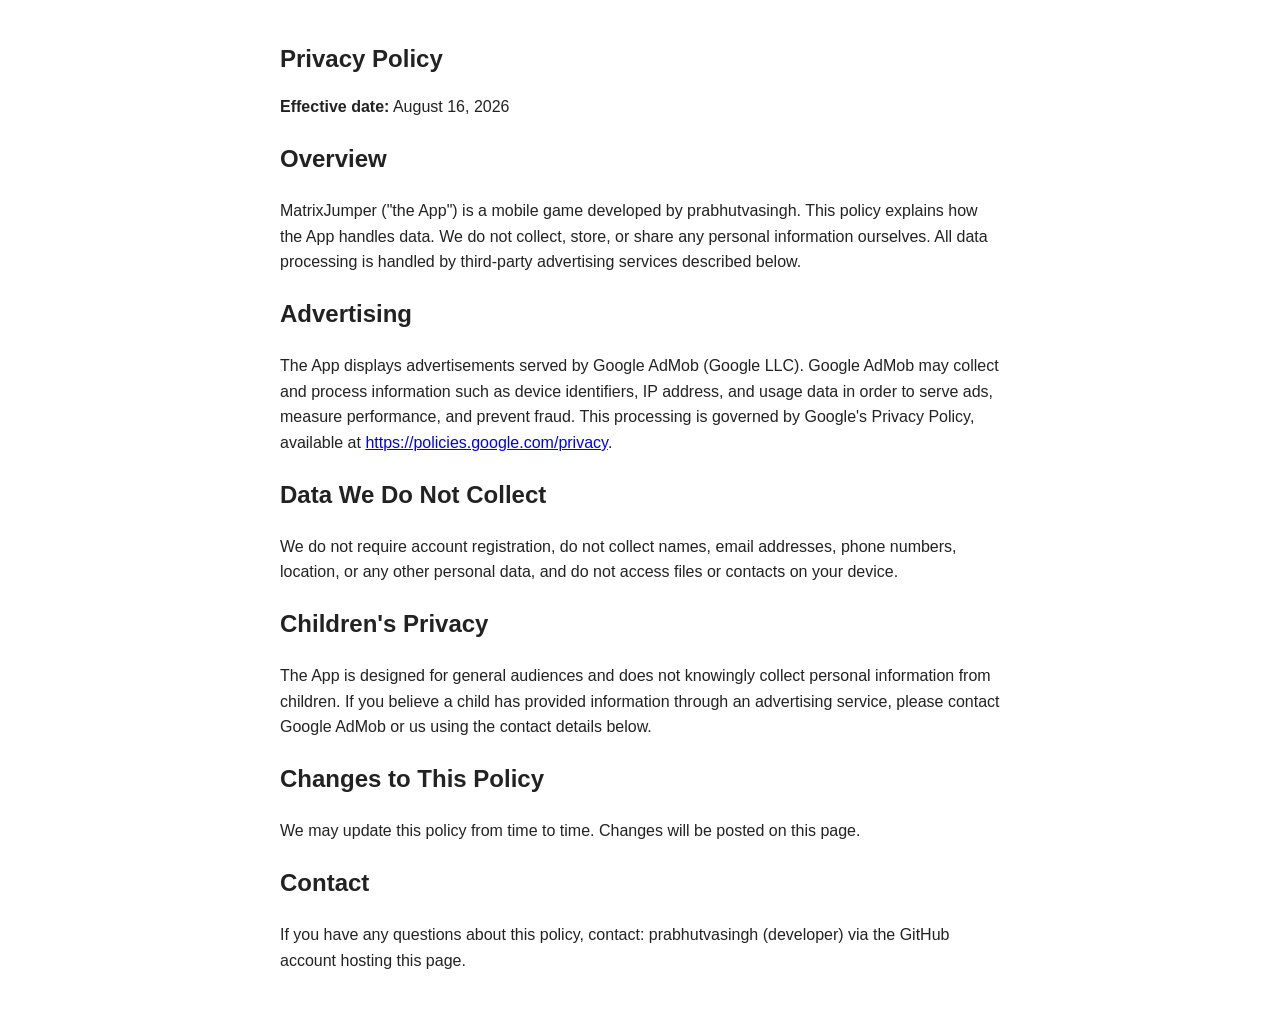
==== privacy-policy.html @ 162144b8 "Add privacy policy" ====
<!DOCTYPE html>
<html lang="en">
<head>
<meta charset="utf-8">
<meta name="viewport" content="width=device-width, initial-scale=1">
<title>Privacy Policy - MatrixJumper</title>
<style>
body { font-family: Arial, sans-serif; max-width: 720px; margin: 40px auto; padding: 0 16px; color: #222; line-height: 1.6; }
h1 { font-size: 24px; }
</style>
</head>
<body>
<h1>Privacy Policy</h1>
<p><strong>Effective date:</strong> August 16, 2026</p>

<h2>Overview</h2>
<p>MatrixJumper ("the App") is a mobile game developed by prabhutvasingh. This policy explains how the App handles data. We do not collect, store, or share any personal information ourselves. All data processing is handled by third-party advertising services described below.</p>

<h2>Advertising</h2>
<p>The App displays advertisements served by Google AdMob (Google LLC). Google AdMob may collect and process information such as device identifiers, IP address, and usage data in order to serve ads, measure performance, and prevent fraud. This processing is governed by Google's Privacy Policy, available at <a href="https://policies.google.com/privacy">https://policies.google.com/privacy</a>.</p>

<h2>Data We Do Not Collect</h2>
<p>We do not require account registration, do not collect names, email addresses, phone numbers, location, or any other personal data, and do not access files or contacts on your device.</p>

<h2>Children's Privacy</h2>
<p>The App is designed for general audiences and does not knowingly collect personal information from children. If you believe a child has provided information through an advertising service, please contact Google AdMob or us using the contact details below.</p>

<h2>Changes to This Policy</h2>
<p>We may update this policy from time to time. Changes will be posted on this page.</p>

<h2>Contact</h2>
<p>If you have any questions about this policy, contact: prabhutvasingh (developer) via the GitHub account hosting this page.</p>
</body>
</html>
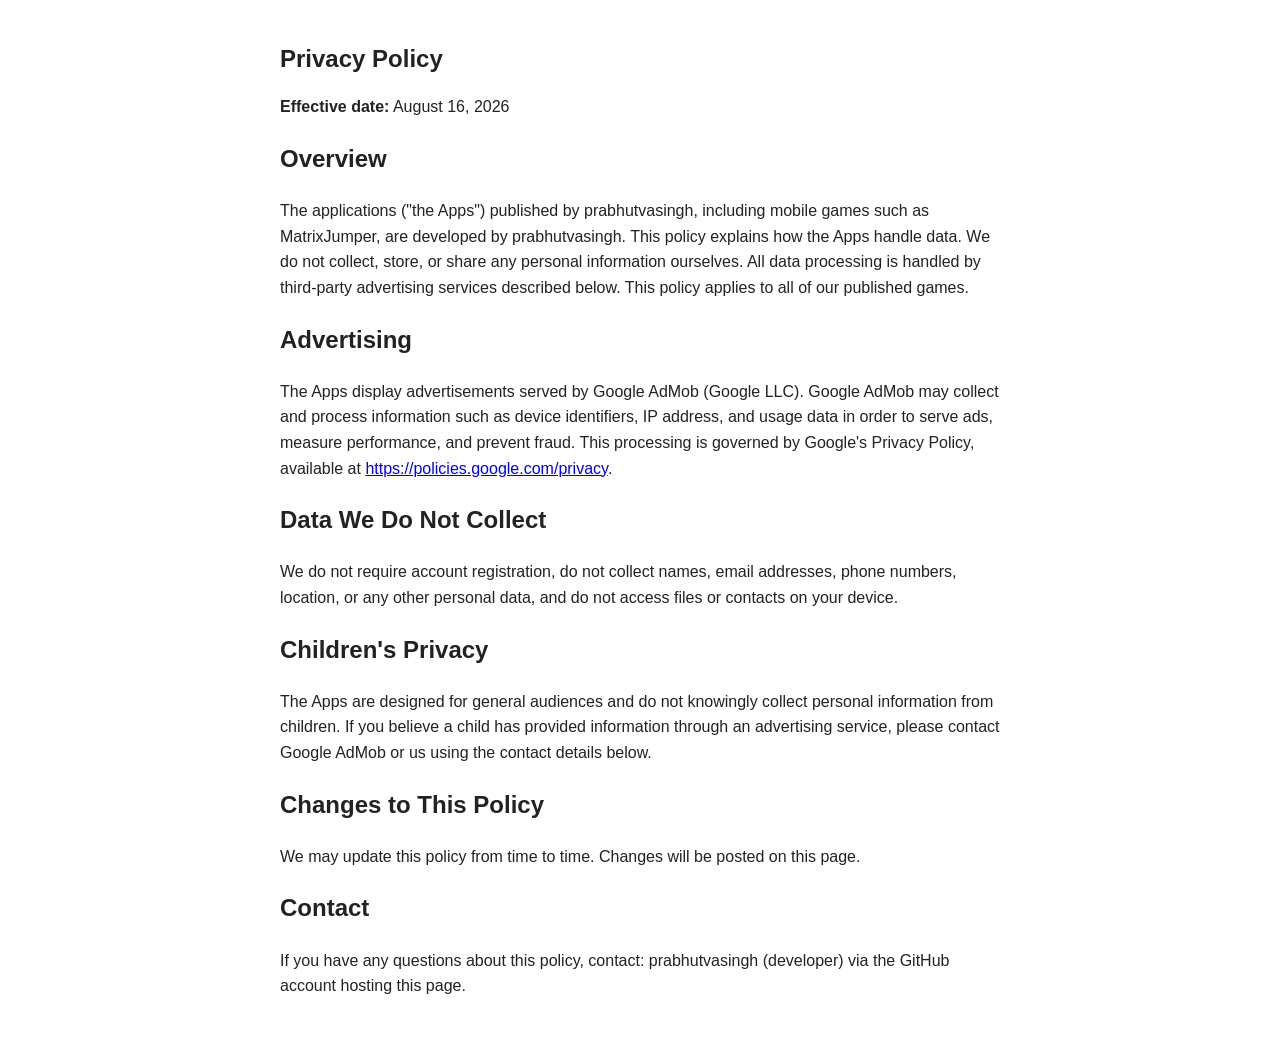
==== commit 76632a95: "Make privacy policy apply to all published games" ====
--- a/privacy-policy.html
+++ b/privacy-policy.html
@@ -3,7 +3,7 @@
 <head>
 <meta charset="utf-8">
 <meta name="viewport" content="width=device-width, initial-scale=1">
-<title>Privacy Policy - MatrixJumper</title>
+<title>Privacy Policy</title>
 <style>
 body { font-family: Arial, sans-serif; max-width: 720px; margin: 40px auto; padding: 0 16px; color: #222; line-height: 1.6; }
 h1 { font-size: 24px; }
@@ -14,16 +14,16 @@
 <p><strong>Effective date:</strong> August 16, 2026</p>
 
 <h2>Overview</h2>
-<p>MatrixJumper ("the App") is a mobile game developed by prabhutvasingh. This policy explains how the App handles data. We do not collect, store, or share any personal information ourselves. All data processing is handled by third-party advertising services described below.</p>
+<p>The applications ("the Apps") published by prabhutvasingh, including mobile games such as MatrixJumper, are developed by prabhutvasingh. This policy explains how the Apps handle data. We do not collect, store, or share any personal information ourselves. All data processing is handled by third-party advertising services described below. This policy applies to all of our published games.</p>
 
 <h2>Advertising</h2>
-<p>The App displays advertisements served by Google AdMob (Google LLC). Google AdMob may collect and process information such as device identifiers, IP address, and usage data in order to serve ads, measure performance, and prevent fraud. This processing is governed by Google's Privacy Policy, available at <a href="https://policies.google.com/privacy">https://policies.google.com/privacy</a>.</p>
+<p>The Apps display advertisements served by Google AdMob (Google LLC). Google AdMob may collect and process information such as device identifiers, IP address, and usage data in order to serve ads, measure performance, and prevent fraud. This processing is governed by Google's Privacy Policy, available at <a href="https://policies.google.com/privacy">https://policies.google.com/privacy</a>.</p>
 
 <h2>Data We Do Not Collect</h2>
 <p>We do not require account registration, do not collect names, email addresses, phone numbers, location, or any other personal data, and do not access files or contacts on your device.</p>
 
 <h2>Children's Privacy</h2>
-<p>The App is designed for general audiences and does not knowingly collect personal information from children. If you believe a child has provided information through an advertising service, please contact Google AdMob or us using the contact details below.</p>
+<p>The Apps are designed for general audiences and do not knowingly collect personal information from children. If you believe a child has provided information through an advertising service, please contact Google AdMob or us using the contact details below.</p>
 
 <h2>Changes to This Policy</h2>
 <p>We may update this policy from time to time. Changes will be posted on this page.</p>
